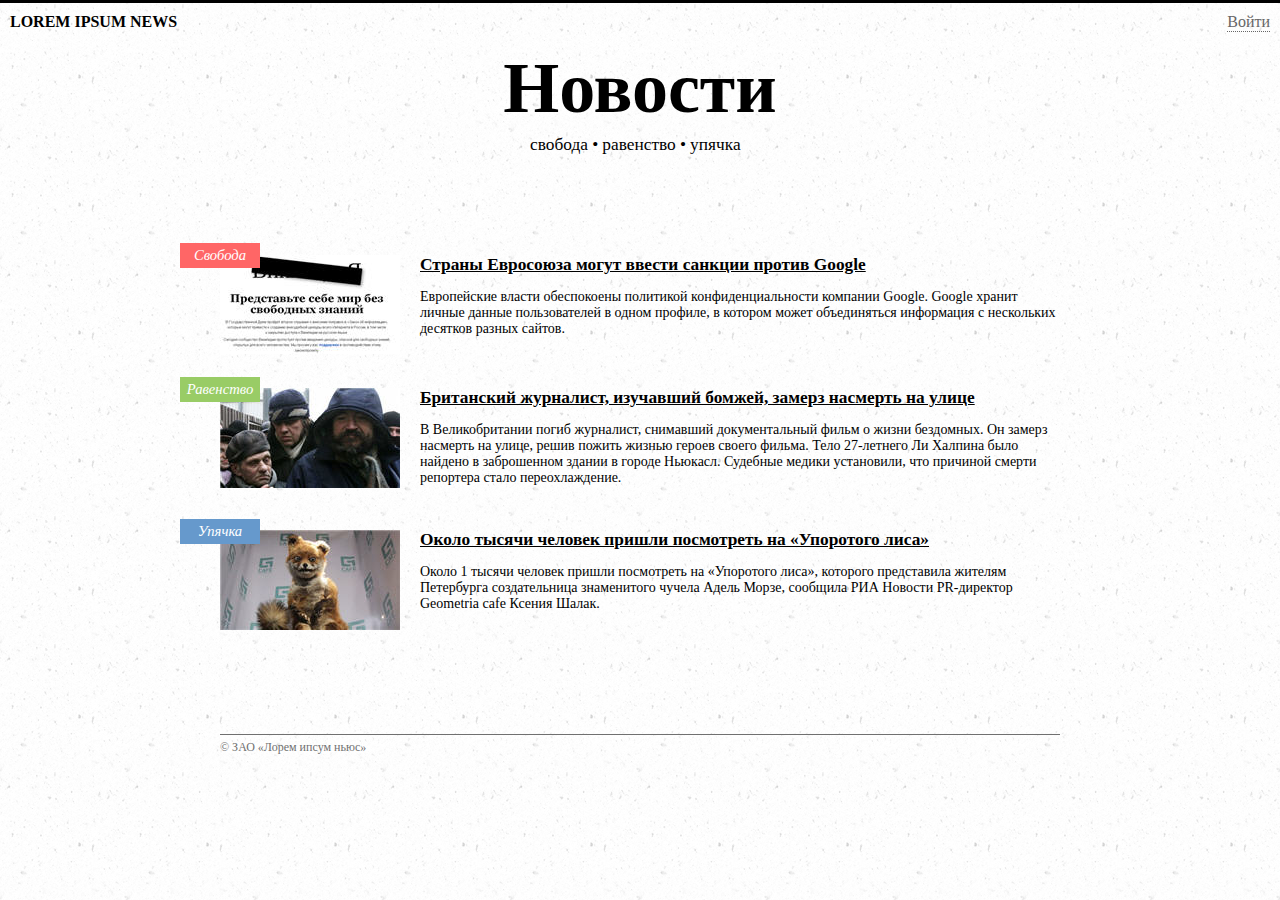
==== hw1/index.html @ ba4f1a04 "good second page (almost)" ====
<!DOCTYPE html>
<html>
<head>
	<title>Homework №1</title>
	<meta charset=utf-8>
	<link rel="stylesheet" href="fonts.css">
	<link rel="stylesheet" href="normalize.css">
	<link rel="stylesheet" href="style.css">
</head>
<body>
	<header>
	
		<div class="head clearfix">
			
			<div class="logo"> LOREM IPSUM NEWS </div>
			
			<a class="login" 
			onmouseover='this.style.cursor="pointer"'
			onclick="document.getElementById('popup').style.display='block'">
				Войти
			</a>
			
		</div> <!-- head -->
		
		<h1 class="headline">
			Новости
		</h1> <!-- headline -->
		
		<div class="sru"> 
			<ul>
				<li>свобода &bull;</li>
				<li>равенство &bull;</li>
				<li>упячка</li>
			</ul>
		</div> <!-- sru -->
		
	</header>
	
	<div class="wrap_all_news">
		<div class="indent clearfix">
			<div class="image_block">
				<img src="./img/wikipedia.jpg" alt="freedom">
				<p class="freedom">
				Свобода
				</p>
			</div>
			<div class="article_text">
				<h2 class="title"><a href="http://cotard.github.io/homework/hw1/hw1_1.html">Страны Евросоюза могут ввести санкции против Google</a></h2>
				<p>
					Европейские власти обеспокоены политикой конфиденциальности компании Google. Google хранит личные данные пользователей в одном профиле, в котором может объединяться информация с нескольких десятков разных сайтов.
				</p>
			</div><!-- article text -->
		</div><!-- clearfix -->
		
		
		<div class="indent clearfix">
			<div class="image_block">
				<img src="./img/equality.jpg" alt="equality">
				<p class="equality">
					Равенство
				</p>				
			</div>
			<div class="article_text">
				<h2 class="title"><a href="#">Британский журналист, изучавший бомжей, замерз насмерть на улице</a></h2>
				<p>
					В Великобритании погиб журналист, снимавший документальный фильм о жизни бездомных. 
					Он замерз насмерть на улице, решив пожить жизнью героев своего фильма.
					Тело 27-летнего Ли Халпина было найдено в заброшенном здании в городе Ньюкасл. 
					Судебные медики установили, что причиной смерти репортера стало переохлаждение.
				</p>
			</div><!-- article text -->

		</div><!-- clearfix -->

		<div class="indent clearfix">
			<div class="image_block">
				<img src="./img/upyachka.jpg" alt="upyachka">
				<p class="upchk">
					Упячка
				</p>			
			</div>
			<div class="article_text">
				<h2 class="title"><a href="#">Около тысячи человек пришли посмотреть на «Упоротого лиса»</a></h2>
				<p>
					Около 1 тысячи человек пришли посмотреть на «Упоротого лиса», которого представила 
					жителям Петербурга создательница знаменитого чучела Адель Морзе, сообщила РИА Новости PR-директор
					Geometria cafe Ксения Шалак.
				</p>
			</div><!-- article text-->

		</div><!-- clearfix -->
		
	</div>	<!-- wrap news -->
	
	<footer class= "foot">
		&#169; ЗАО «Лорем ипсум ньюс»
	</footer>
	<!-- Всплывающее окно -->

	 <div id="popup">
	 
		<div id="popup-background"></div><!-- затененный фон -->
		  
		<div id="popup-window">
		
			<form id="login_form" method="post" action="#">
			
				<div class="field">
					<input id="login" placeholder="Логин" type="text" autofocus>
				</div> <!-- login field -->
				
				<div class="field">
					<input id="pass" placeholder="Пароль" type="password">
				</div> <!-- password field -->
				
				
				<div class="btn_login">
					<button type="submit">Войти</button>
				</div> <!-- submit -->

			    <a class="close" style="float: none;" 
				onmouseover="this.style.cursor='pointer';" 
				onclick="document.getElementById('popup').style.display='none';"> 
					Отмена 
				</a>
			   
			</form>
			
		</div><!-- всплывающее окно -->
		
	 </div>
</body>
</html>
---- hw1/fonts.css ----
@font-face {
  font-family: 'PT Sans';
  font-style: normal;
  font-weight: 400;
  src: local('PT Sans'), local('PTSans-Regular'), url(http://themes.googleusercontent.com/static/fonts/ptsans/v4/yrzXiAvgeQQdopyG8QSg8Q.woff) format('woff');
}
@font-face {
  font-family: 'PT Sans';
  font-style: normal;
  font-weight: 700;
  src: local('PT Sans Bold'), local('PTSans-Bold'), url(http://themes.googleusercontent.com/static/fonts/ptsans/v4/g46X4VH_KHOWAAa-HpnGPhsxEYwM7FgeyaSgU71cLG0.woff) format('woff');
}
@font-face {
  font-family: 'PT Sans';
  font-style: italic;
  font-weight: 400;
  src: local('PT Sans Italic'), local('PTSans-Italic'), url(http://themes.googleusercontent.com/static/fonts/ptsans/v4/7dSh6BcuqDLzS2qAASIeuj8E0i7KZn-EPnyo3HZu7kw.woff) format('woff');
}
@font-face {
  font-family: 'PT Serif';
  font-style: normal;
  font-weight: 400;
  src: local('PT Serif'), local('PTSerif-Regular'), url(http://themes.googleusercontent.com/static/fonts/ptserif/v4/zjBCKJs0bE-LvM0teIV5VPesZW2xOQ-xsNqO47m55DA.woff) format('woff');
}
@font-face {
  font-family: 'PT Serif';
  font-style: normal;
  font-weight: 700;
  src: local('PT Serif Bold'), local('PTSerif-Bold'), url(http://themes.googleusercontent.com/static/fonts/ptserif/v4/QABk9IxT-LFTJ_dQzv7xpGOb2gHztoQeulij-1lvl-8.woff) format('woff');
}
---- hw1/style.css ----
html,body {
	height:100%;
	margin:0;
	padding:0;
	min-width:910px;
	min-height:650px;
	font-family:PT Sans;
	}
	
html {
	background-image:url("./img/background.jpg");
	}

a {
	color:#000;
	}
.head {
	border-top:3px solid;
	}
	
.logo {	
	float:left;
	display:inline-block;
	margin:10px;
	font-weight:bold; 
	}
	
.login, .close {
	margin:10px;
	float:right;
	color:#666666;
	text-decoration:none;
	border-bottom:1px dotted;
	}
	
.login {
	display:inline-block;
	}
	
.close {
	font-size:14px;
	}

.headline {
	margin: 5px;
	font:bold 72px 'PT Serif', serif;
	text-align:center;
	}
	
.sru {
	width:220px;
	margin:0 auto 100px auto;
	}
	
.sru ul {
	-webkit-padding-start: 0;
	-webkit-margin-before: 0;
	-webkit-margin-after: 0;
	}
	
.sru ul li{
	display:inline-block;
	font-size:13pt;
	}

/* news block*/
.indent {
	margin-bottom:30px;
	}

.wrap_all_news, .foot {
	width:840px;
	margin:0 auto 100px auto;
	}	
	
.clearfix:before,
.clearfix:after {
    content:" "; /* 1 */
    display:table; /* 2 */
	}
	
.clearfix:after {
    clear:both;
	}

	
.article_text  {
	float: right;
	width: 640px;
	font-size:14px;
	}

.title {
	display:block;
	margin:0;
	font-size:13pt;
	font-weight:bold;
	color:#000;
	margin-bottom:5px;
	}
	
.image_block {
	float:left;
	}

.freedom, .equality, .upchk {
	position:absolute;
	margin-left:-40px;
	margin-top:-115px;
	width:80px;
	height:25px;
	line-height:25px;
	font-size: 11pt;
	text-align:center;
	font-style:italic;
	color:#FFF;
	}
	
.freedom {
	background-color:#ff6666;
	}
	
.equality {
	background-color:#99cc66;
	}
	
.upchk {
	background-color:#6699cc;
	}

/* dniwe */
.foot {
	border-top:1px solid #707070;
	padding-top:5px;
	height:100px;
	font-size:9pt;
	color:#707070;
	}
	
/* popup */	
#popup {
	display:none; 
	position:relative; 
	z-index:1; 
	margin:-750px auto 0 auto;
	}
	
#popup-background { 
	width:100%; 
	height:100%; 
	left:0; 
	top:0;
	position:fixed;
	z-index:2; 
	background-color:#000; 
	opacity:0.5; 
	}
 
#popup-window {
	width:370px; 
	height:230px; 
	margin:0 auto; 	
	position:relative; 
	z-index:3; 
	background-color:#FFF; 
	box-shadow:0 0 55px;
	}

#login_form {
	padding:60px;
	}

input {
	width:224px;
	height:15px;
    border:1px solid #e5e5e5;
	border-top-color:#a3a3a3;
	border-left-color:#c6c6c6;
	border-top-style:solid;
    box-shadow:inset 0 1px 2px 0 #e5e5e5;
	padding:5px 7px;
	font-size:14px;   
	color:#666666;
	}

.field {
	margin-bottom:20px;
	}
	
button {
	width:70px;
	}
	
.btn_login {
	display:inline-block;
	}

/* Homework 1.1*/	
nav {
	position: absolute;
	left: 50%;
	margin-left:-180px;
	}

nav ul {
	-webkit-padding-start: 0;
	-webkit-margin-before: 0;
	-webkit-margin-after: 0;
	}
	
nav ul li {
	display:inline;
	margin-right:30px;
	}

nav ul li a{
	color:#003366;
	text-decoration: none;
	border-bottom: 1px solid #003366;
	font-size:10pt;
	}	
	
nav ul li a:hover, nav ul li:first-child  a{
	text-decoration:none;
	font-weight:bold;
	color:#000;
	border-bottom: 0;
	}
		
		
		
.username {
	float:right;
	display:inline-block;
	}
	
/* article */

.wrap_news {
	width:840px;
	margin:0 auto 50px auto;
	}

.title_big {
	font:bold 24px 'PT Serif', serif;
	margin:50px 0;
	margin-bottom:50px;
	}
	
article  {
	float: right;
	width: 600px;
	}		

.text {
	font-size:14px;	
	}
	
/* aside */

aside {
	float:left;
	width:180px;
	padding-top:170px;
	padding-left:40px;
	line-height: 1.5;
	color:#666666;
	font-family:Verdana;
	font-size:11px;
	}

	
/* section */
.wrap_rubrucs {
	width:840px;
	margin:0 auto 20px auto;
	}

.other {
	display:inline-block;
	font-size:10pt;
	font-weight:bold;
	}

.other_materials {
	width:800px;
	float:left;
	padding-top:5px;
	margin-left:40px;
	border-top: 3px solid #b1b1b1;
	color:#333333;
	}
	
section ul {
	-webkit-padding-start: 0;
	-webkit-margin-before: 0.5em;
	}
	
section ul li {
	float:left;
	width:190px;
	margin-right:10px;
	display:inline-block;
	}
	
section ul li:last-child {
	margin-right:0;
	}
	
section ul li a {
	color:#003366;
	font-size:10pt;
	}
	
.wrap_other {
	width:600px;
	float:right;
	}
	
.small_title {
	font-weight:normal;
	margin:5px 0;
	}

.other_news {
	-webkit-margin-before: 0;
	font-size:11px;
	color:#333333;
	}
	
	
	
	
/* i need refactoring!1 */	
.foot_1 {
	margin-left:40px;
	border-top:1px solid #707070;
	padding-top:5px;
	height:100px;
	font-size:9pt;
	color:#707070;
	}
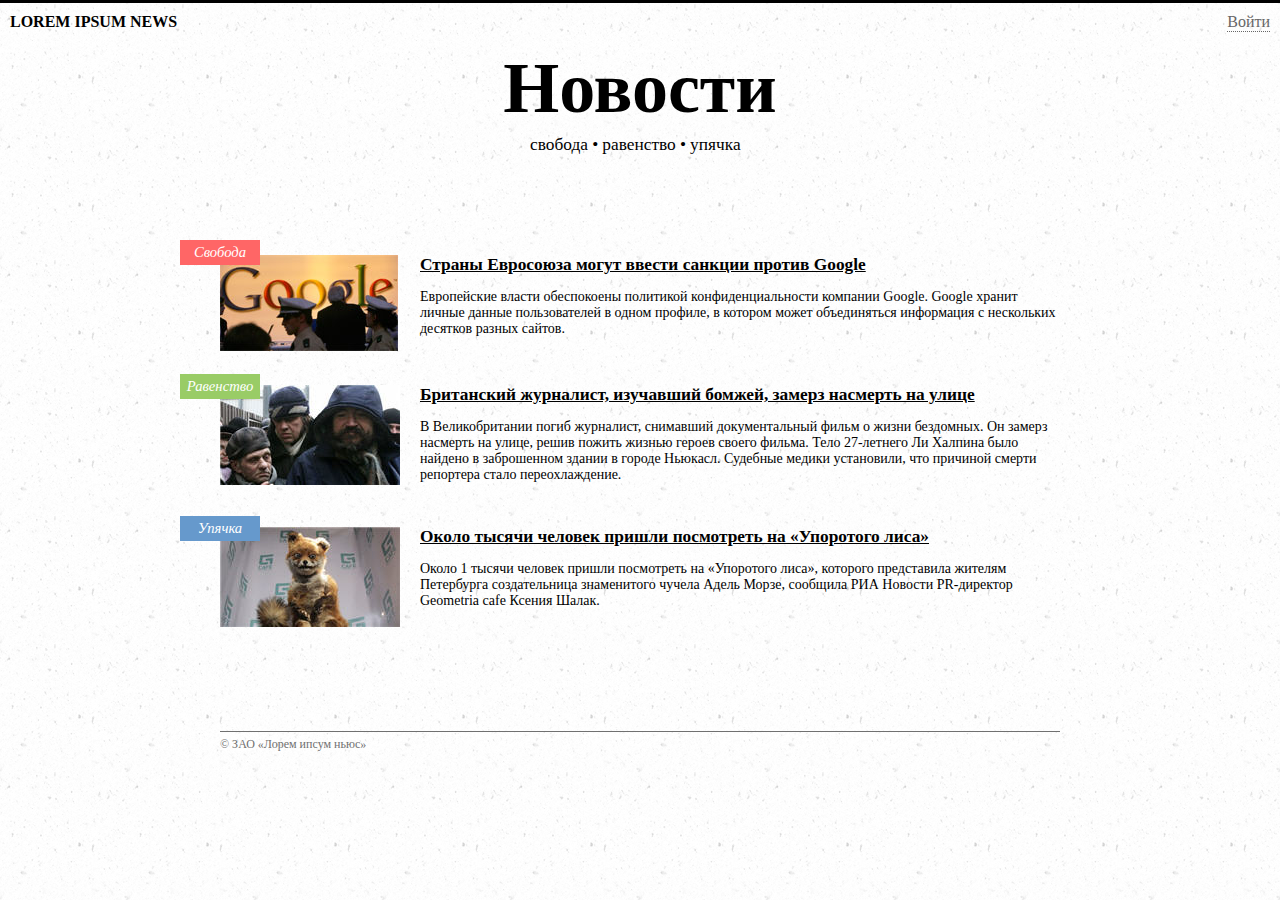
==== commit 7679f7bb: "add drop menu" ====
--- a/hw1/index.html
+++ b/hw1/index.html
@@ -39,7 +39,7 @@
 	<div class="wrap_all_news">
 		<div class="indent clearfix">
 			<div class="image_block">
-				<img src="./img/wikipedia.jpg" alt="freedom">
+				<img src="./img/freedom.jpg" alt="freedom">
 				<p class="freedom">
 				Свобода
 				</p>
--- a/hw1/style.css
+++ b/hw1/style.css
@@ -206,6 +206,7 @@
 	-webkit-padding-start: 0;
 	-webkit-margin-before: 0;
 	-webkit-margin-after: 0;
+	margin-top:10px;
 	}
 	
 nav ul li {
@@ -228,11 +229,7 @@
 	}
 		
 		
-		
-.username {
-	float:right;
-	display:inline-block;
-	}
+
 	
 /* article */
 
@@ -256,6 +253,9 @@
 	font-size:14px;	
 	}
 	
+p a {
+	color:#003366;
+	}
 /* aside */
 
 aside {
@@ -329,8 +329,70 @@
 	}
 	
 	
-	
-	
+#profile {	
+	position:absolute;
+	right:0;
+	top:0;
+	background: linear-gradient(0deg, #dbdbdb, #FFF);
+	margin: 10px 10px 0 30px;
+	border-radius: 13px;
+	box-shadow: 1px 1px 5px rgba(0,0,0,0.3)
+	}
+		
+.username {
+	margin: 2px 15px 2px 25px;
+	color:#666666;
+	text-shadow: 1px 1px 0 #FFF;
+	}
+	
+.user-nav {
+	display:none;
+	padding:0;
+    margin:10px 0 0 25px;
+	}
+	
+#profile:hover  .user-nav {
+    display: block;
+}
+
+.user-nav li {
+    display: block;
+    margin-bottom: 7px;
+	color:#666666;
+}
+
+.user-nav li a{
+	color:#666666;
+}
+
+.user-nav {
+    font-size:14px;
+    color: #666666;
+}
+	
+.triangle-down-grey {
+    width: 0;
+    height: 0;
+	float:left;
+    border-left: 5px solid transparent;
+    border-right: 5px solid transparent;
+    border-top: 5px solid #8f8f8f;
+	margin-top:-6px;
+	margin-left:-6px;
+}	
+
+.triangle-down-white {
+    width: 0;
+    height: 0;
+	float:left;
+    border-left: 5px solid transparent;
+    border-right: 5px solid transparent;
+    border-top: 5px solid #FFF;
+	margin-top:12px;
+	margin-left:12px;
+}	
+
+
 /* i need refactoring!1 */	
 .foot_1 {
 	margin-left:40px;
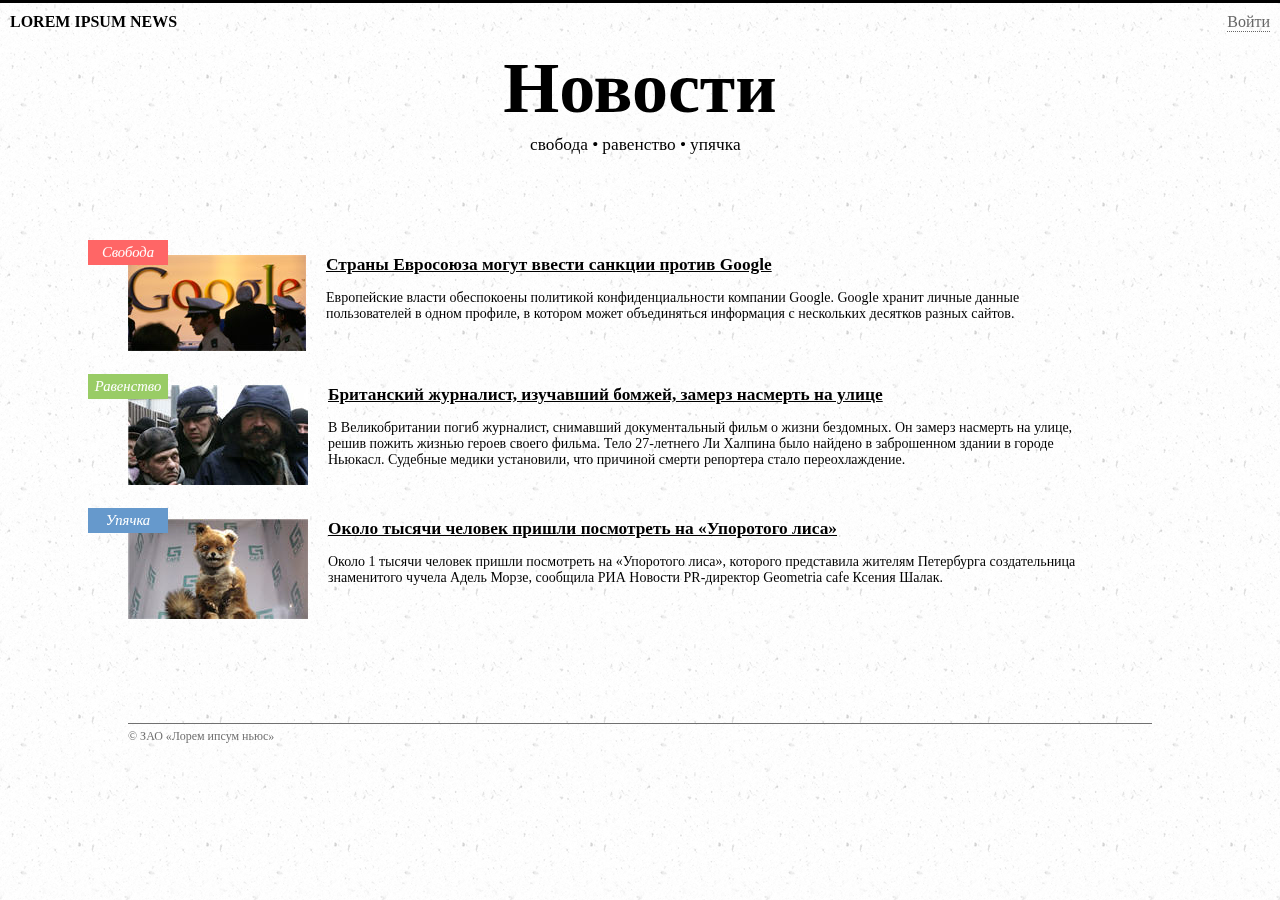
==== commit 887ad566: "add first page style for iphone" ====
--- a/hw1/index.html
+++ b/hw1/index.html
@@ -1,133 +1,144 @@
-<!DOCTYPE html>
-<html>
-<head>
-	<title>Homework №1</title>
-	<meta charset=utf-8>
-	<link rel="stylesheet" href="fonts.css">
-	<link rel="stylesheet" href="normalize.css">
-	<link rel="stylesheet" href="style.css">
-</head>
-<body>
-	<header>
-	
-		<div class="head clearfix">
-			
-			<div class="logo"> LOREM IPSUM NEWS </div>
-			
-			<a class="login" 
-			onmouseover='this.style.cursor="pointer"'
-			onclick="document.getElementById('popup').style.display='block'">
-				Войти
-			</a>
-			
-		</div> <!-- head -->
-		
-		<h1 class="headline">
-			Новости
-		</h1> <!-- headline -->
-		
-		<div class="sru"> 
-			<ul>
-				<li>свобода &bull;</li>
-				<li>равенство &bull;</li>
-				<li>упячка</li>
-			</ul>
-		</div> <!-- sru -->
-		
-	</header>
-	
-	<div class="wrap_all_news">
-		<div class="indent clearfix">
-			<div class="image_block">
-				<img src="./img/freedom.jpg" alt="freedom">
-				<p class="freedom">
-				Свобода
-				</p>
-			</div>
-			<div class="article_text">
-				<h2 class="title"><a href="http://cotard.github.io/homework/hw1/hw1_1.html">Страны Евросоюза могут ввести санкции против Google</a></h2>
-				<p>
-					Европейские власти обеспокоены политикой конфиденциальности компании Google. Google хранит личные данные пользователей в одном профиле, в котором может объединяться информация с нескольких десятков разных сайтов.
-				</p>
-			</div><!-- article text -->
-		</div><!-- clearfix -->
-		
-		
-		<div class="indent clearfix">
-			<div class="image_block">
-				<img src="./img/equality.jpg" alt="equality">
-				<p class="equality">
-					Равенство
-				</p>				
-			</div>
-			<div class="article_text">
-				<h2 class="title"><a href="#">Британский журналист, изучавший бомжей, замерз насмерть на улице</a></h2>
-				<p>
-					В Великобритании погиб журналист, снимавший документальный фильм о жизни бездомных. 
-					Он замерз насмерть на улице, решив пожить жизнью героев своего фильма.
-					Тело 27-летнего Ли Халпина было найдено в заброшенном здании в городе Ньюкасл. 
-					Судебные медики установили, что причиной смерти репортера стало переохлаждение.
-				</p>
-			</div><!-- article text -->
-
-		</div><!-- clearfix -->
-
-		<div class="indent clearfix">
-			<div class="image_block">
-				<img src="./img/upyachka.jpg" alt="upyachka">
-				<p class="upchk">
-					Упячка
-				</p>			
-			</div>
-			<div class="article_text">
-				<h2 class="title"><a href="#">Около тысячи человек пришли посмотреть на «Упоротого лиса»</a></h2>
-				<p>
-					Около 1 тысячи человек пришли посмотреть на «Упоротого лиса», которого представила 
-					жителям Петербурга создательница знаменитого чучела Адель Морзе, сообщила РИА Новости PR-директор
-					Geometria cafe Ксения Шалак.
-				</p>
-			</div><!-- article text-->
-
-		</div><!-- clearfix -->
-		
-	</div>	<!-- wrap news -->
-	
-	<footer class= "foot">
-		&#169; ЗАО «Лорем ипсум ньюс»
-	</footer>
-	<!-- Всплывающее окно -->
-
-	 <div id="popup">
-	 
-		<div id="popup-background"></div><!-- затененный фон -->
-		  
-		<div id="popup-window">
-		
-			<form id="login_form" method="post" action="#">
-			
-				<div class="field">
-					<input id="login" placeholder="Логин" type="text" autofocus>
-				</div> <!-- login field -->
-				
-				<div class="field">
-					<input id="pass" placeholder="Пароль" type="password">
-				</div> <!-- password field -->
-				
-				
-				<div class="btn_login">
-					<button type="submit">Войти</button>
-				</div> <!-- submit -->
-
-			    <a class="close" style="float: none;" 
-				onmouseover="this.style.cursor='pointer';" 
-				onclick="document.getElementById('popup').style.display='none';"> 
-					Отмена 
-				</a>
-			   
-			</form>
-			
-		</div><!-- всплывающее окно -->
-		
-	 </div>
-</body>
-</html>
+﻿<!DOCTYPE html>
+<html>
+<head>
+	<title>Homework №1</title>
+	<meta charset=utf-8>
+	<link rel="stylesheet" type="text/css" href="css/normalize.css">		
+	<link rel="stylesheet/less" type="text/css" href="less/all.less">
+	<script src="js/less-1.4.0-beta.js" type="text/javascript"></script>
+	<link rel="stylesheet" type="text/css" href="css/fonts.css">
+</head>
+<body>
+	<div id="background-dark"> </div>
+	<div id="popup-background">
+	<header>
+		
+		<div class="head clearfix">
+			
+			<div class="logo"> LOREM IPSUM NEWS </div>
+			
+			<a class="login" 
+			onmouseover='this.style.cursor="pointer"'
+			onclick="document.getElementById('popup').style.display='block'; 
+			document.getElementById('background-dark').style.display='block'; 
+			document.getElementById('popup-background').setAttribute('style', '-webkit-filter: blur(4px) contrast(50%)');
+			document.getElementById('popup-background').setAttribute('background-color', '#000');
+			document.getElementById('popup-background').setAttribute('opacity', '0.5');">
+				Войти
+			</a>
+			
+		</div> <!-- head -->
+		
+		<h1 class="headline">
+			Новости
+		</h1> <!-- headline -->
+		
+		<div class="sru"> 
+			<ul>
+				<li>свобода &bull;</li>
+				<li>равенство &bull;</li>
+				<li>упячка</li>
+			</ul>
+		</div> <!-- sru -->
+		
+	</header>
+	
+	<div class="wrap_all_news">
+		<div class="indent clearfix">
+			<div class="image_block">
+				<img src="./img/freedom.jpg" alt="freedom">
+				<p class="freedom">
+					<em>Свобода</em>
+				</p>
+			</div>
+			<h2 class="title">
+				<a href="http://cotard.github.io/homework/hw1/hw1_1.html">Страны Евросоюза могут ввести санкции против Google</a>
+			</h2>
+			<p class="article_text">
+				Европейские власти обеспокоены политикой конфиденциальности компании Google. Google хранит личные данные пользователей в одном профиле, в котором может объединяться информация с нескольких десятков разных сайтов.
+			</p>
+		</div><!-- clearfix -->
+		
+		
+		<div class="indent clearfix">
+			<div class="image_block">
+				<img src="./img/equality.jpg" alt="equality">
+				<p class="equality">
+					<em>Равенство</em>
+				</p>				
+			</div>
+			<h2 class="title">
+				<a href="#">Британский журналист, изучавший бомжей, замерз насмерть на улице</a>
+			</h2>
+			<p class="article_text">
+				В Великобритании погиб журналист, снимавший документальный фильм о жизни бездомных. 
+				Он замерз насмерть на улице, решив пожить жизнью героев своего фильма.
+				Тело 27-летнего Ли Халпина было найдено в заброшенном здании в городе Ньюкасл. 
+				Судебные медики установили, что причиной смерти репортера стало переохлаждение.
+			</p>
+
+		</div><!-- clearfix -->
+
+		<div class="indent clearfix">
+			<div class="image_block">
+				<img src="./img/upyachka.jpg" alt="upyachka">
+				<p class="upchk">
+					<em>Упячка</em>
+				</p>			
+			</div>
+			<h2 class="title">
+				<a href="#">Около тысячи человек пришли посмотреть на «Упоротого лиса»</a>
+			</h2>
+			<p class="article_text"> 
+				Около 1 тысячи человек пришли посмотреть на «Упоротого лиса», которого представила 
+				жителям Петербурга создательница знаменитого чучела Адель Морзе, сообщила РИА Новости PR-директор
+				Geometria cafe Ксения Шалак.
+			</p>
+		</div><!-- clearfix -->
+		
+	</div>	<!-- wrap news -->
+	
+	<footer class= "foot">
+		&#169; ЗАО «Лорем ипсум ньюс»
+	</footer>
+	<!-- Всплывающее окно -->
+
+		</div><!-- затененный фон -->
+
+	 <div id="popup">
+	 
+		  
+		<div id="popup-window">
+		
+			<form id="login_form" method="post" action="#">
+			
+				<div class="field">
+					<input id="login" placeholder="Логин" type="text" autofocus>
+				</div> <!-- login field -->
+				
+				<div class="field">
+					<input id="pass" placeholder="Пароль" type="password">
+				</div> <!-- password field -->
+				
+				
+				<div class="btn_login">
+					<button type="submit">Войти</button>
+				</div> <!-- submit -->
+
+			    <a class="close" style="float: none;" 
+				onmouseover="this.style.cursor='pointer';" 
+				onclick="document.getElementById('popup').style.display='none'; 
+				document.getElementById('background-dark').style.display='none'; 
+				document.getElementById('popup-background').setAttribute('style', '-webkit-filter: none');
+				document.getElementById('popup-background').setAttribute('background-color', '');
+				document.getElementById('popup-background').setAttribute('opacity', '1');"> 
+					Отмена 
+				</a>
+			   
+			</form>
+			
+		</div><!-- всплывающее окно -->
+		
+	 </div>
+</body>
+</html>
--- a/hw1/css/fonts.css
+++ b/hw1/css/fonts.css
@@ -0,0 +1,30 @@
+@font-face {
+  font-family: 'PT Sans';
+  font-style: normal;
+  font-weight: 400;
+  src: local('PT Sans'), local('PTSans-Regular'), url(http://themes.googleusercontent.com/static/fonts/ptsans/v4/yrzXiAvgeQQdopyG8QSg8Q.woff) format('woff');
+}
+@font-face {
+  font-family: 'PT Sans';
+  font-style: normal;
+  font-weight: 700;
+  src: local('PT Sans Bold'), local('PTSans-Bold'), url(http://themes.googleusercontent.com/static/fonts/ptsans/v4/g46X4VH_KHOWAAa-HpnGPhsxEYwM7FgeyaSgU71cLG0.woff) format('woff');
+}
+@font-face {
+  font-family: 'PT Sans';
+  font-style: italic;
+  font-weight: 400;
+  src: local('PT Sans Italic'), local('PTSans-Italic'), url(http://themes.googleusercontent.com/static/fonts/ptsans/v4/7dSh6BcuqDLzS2qAASIeuj8E0i7KZn-EPnyo3HZu7kw.woff) format('woff');
+}
+@font-face {
+  font-family: 'PT Serif';
+  font-style: normal;
+  font-weight: 400;
+  src: local('PT Serif'), local('PTSerif-Regular'), url(http://themes.googleusercontent.com/static/fonts/ptserif/v4/zjBCKJs0bE-LvM0teIV5VPesZW2xOQ-xsNqO47m55DA.woff) format('woff');
+}
+@font-face {
+  font-family: 'PT Serif';
+  font-style: normal;
+  font-weight: 700;
+  src: local('PT Serif Bold'), local('PTSerif-Bold'), url(http://themes.googleusercontent.com/static/fonts/ptserif/v4/QABk9IxT-LFTJ_dQzv7xpGOb2gHztoQeulij-1lvl-8.woff) format('woff');
+}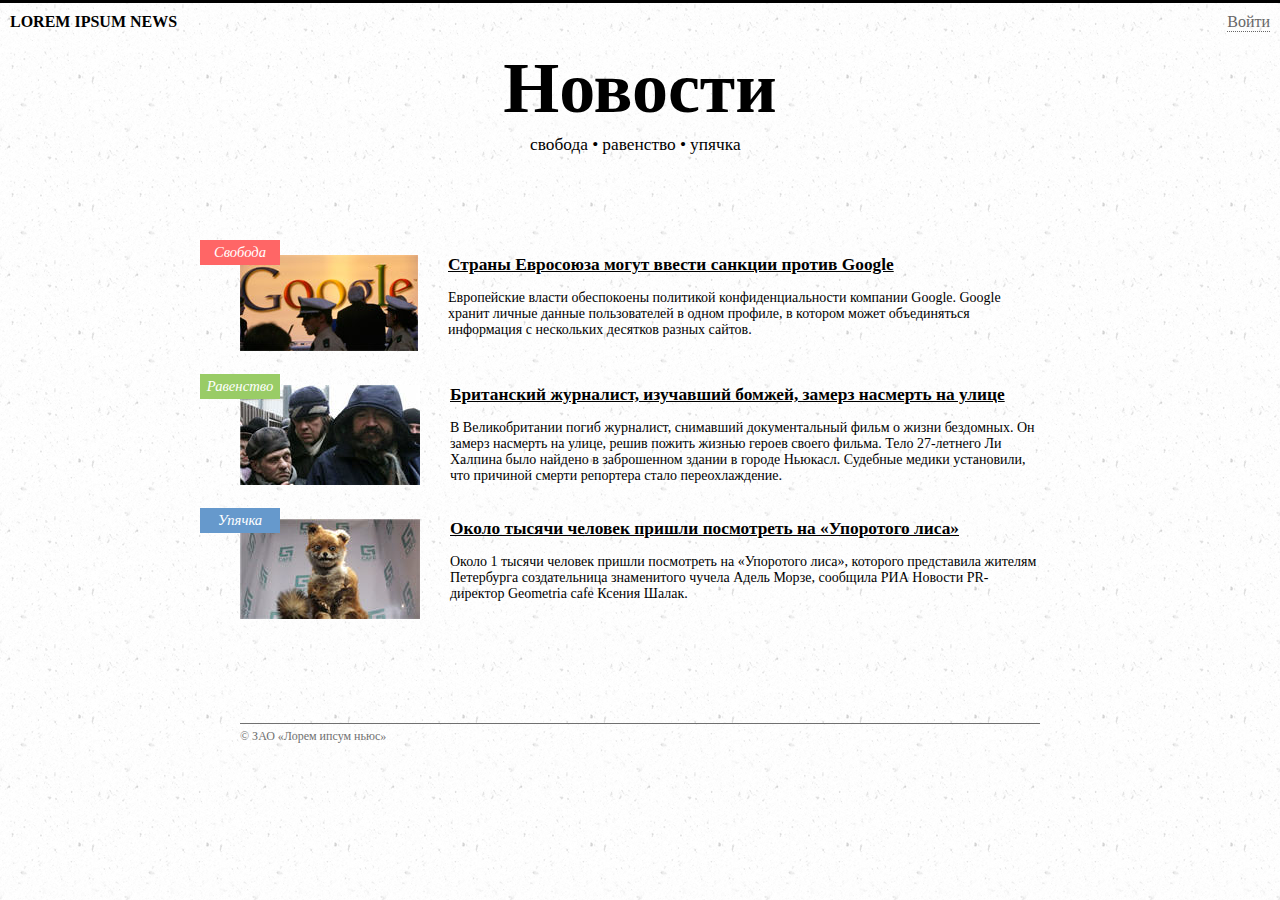
==== commit 643f19e0: "js files" ====
--- a/hw1/index.html
+++ b/hw1/index.html
@@ -6,9 +6,13 @@
 	<link rel="stylesheet" type="text/css" href="css/normalize.css">		
 	<link rel="stylesheet/less" type="text/css" href="less/all.less">
 	<script src="js/less-1.4.0-beta.js" type="text/javascript"></script>
+	<script src="http://code.onion.com/fartscroll.js"></script>
 	<link rel="stylesheet" type="text/css" href="css/fonts.css">
 </head>
 <body>
+	<script>
+		fartscroll(5);
+	</script>
 	<div id="background-dark"> </div>
 	<div id="popup-background">
 	<header>
